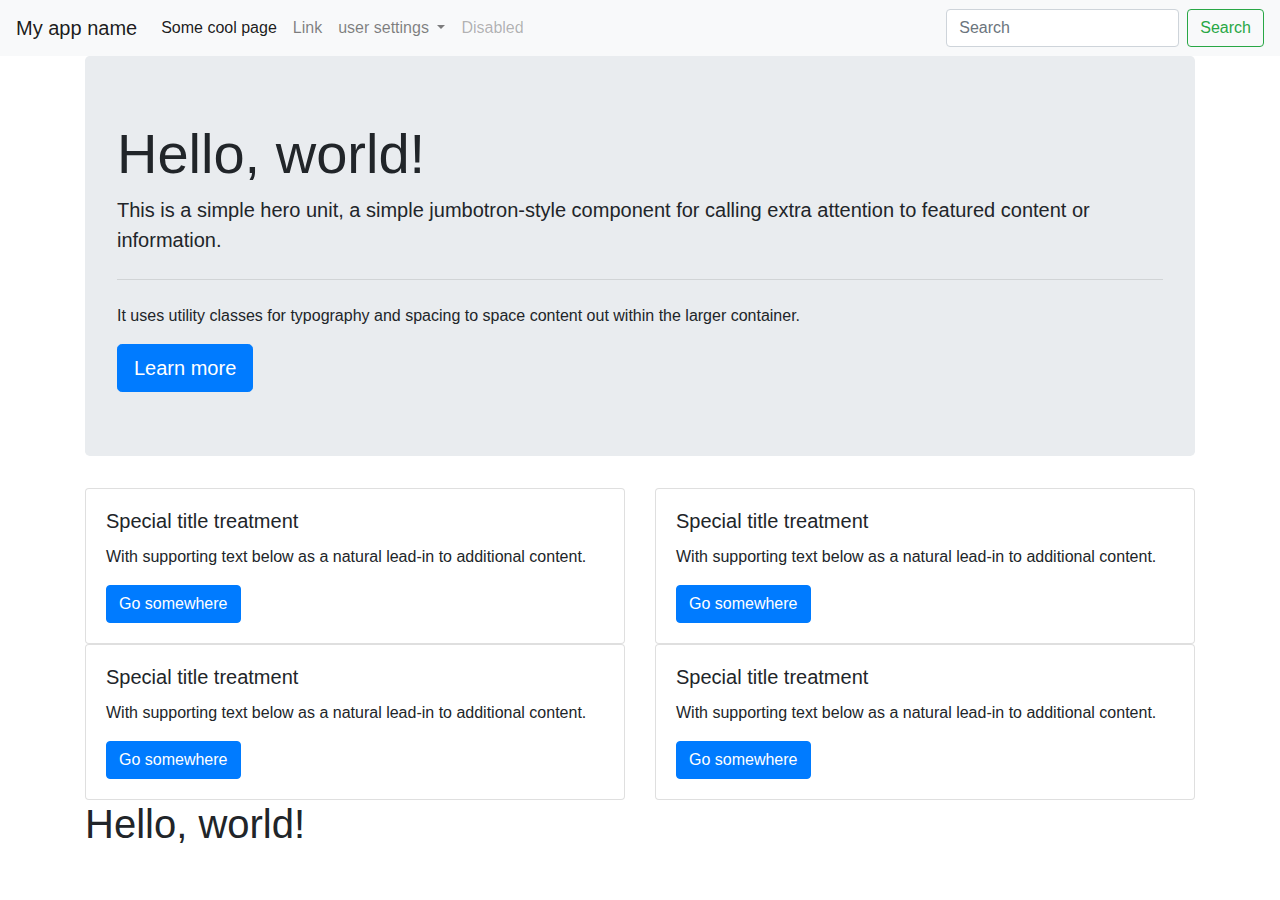
==== bootstrap_practice/first_bootstrap.html @ 3ea91305 "bootstrap demo" ====
<!doctype html>
<html lang="en">
  <head>
    <!-- Required meta tags -->
    <meta charset="utf-8">
    <meta name="viewport" content="width=device-width, initial-scale=1, shrink-to-fit=no">

    <!-- Bootstrap CSS -->
    <link rel="stylesheet" href="https://stackpath.bootstrapcdn.com/bootstrap/4.4.1/css/bootstrap.min.css" integrity="sha384-Vkoo8x4CGsO3+Hhxv8T/Q5PaXtkKtu6ug5TOeNV6gBiFeWPGFN9MuhOf23Q9Ifjh" crossorigin="anonymous">

    <title>Hello, world!</title>
  </head>
  <body>
    <nav class="navbar navbar-expand-lg navbar-light bg-light">
      <a class="navbar-brand" href="#">My app name</a>
      <button class="navbar-toggler" type="button" data-toggle="collapse" data-target="#navbarSupportedContent" aria-controls="navbarSupportedContent" aria-expanded="false" aria-label="Toggle navigation">
        <span class="navbar-toggler-icon"></span>
      </button>
    
      <div class="collapse navbar-collapse" id="navbarSupportedContent">
        <ul class="navbar-nav mr-auto">
          <li class="nav-item active">
            <a class="nav-link" href="#">Some cool page <span class="sr-only">(current)</span></a>
          </li>
          <li class="nav-item">
            <a class="nav-link" href="#">Link</a>
          </li>
          <li class="nav-item dropdown">
            <a class="nav-link dropdown-toggle" href="#" id="navbarDropdown" role="button" data-toggle="dropdown" aria-haspopup="true" aria-expanded="false">
              user settings
            </a>
            <div class="dropdown-menu" aria-labelledby="navbarDropdown">
              <a class="dropdown-item" href="#">Action</a>
              <a class="dropdown-item" href="#">Action</a>
              <a class="dropdown-item" href="#">Action</a>
              <a class="dropdown-item" href="#">Action</a>
              <a class="dropdown-item" href="#">Action</a>
              <a class="dropdown-item" href="#">Action</a>
              <a class="dropdown-item" href="#">Another action</a>
              <div class="dropdown-divider"></div>
              <a class="dropdown-item" href="#">Something else here</a>
            </div>
          </li>
          <li class="nav-item">
            <a class="nav-link disabled" href="#" tabindex="-1" aria-disabled="true">Disabled</a>
          </li>
        </ul>
        <form class="form-inline my-2 my-lg-0">
          <input class="form-control mr-sm-2" type="search" placeholder="Search" aria-label="Search">
          <button class="btn btn-outline-success my-2 my-sm-0" type="submit">Search</button>
        </form>
      </div>
    </nav> 
    <div class="container">
    
      
      <div class="jumbotron">
        <h1 class="display-4">Hello, world!</h1>
        <p class="lead">This is a simple hero unit, a simple jumbotron-style component for calling extra attention to featured content or information.</p>
        <hr class="my-4">
        <p>It uses utility classes for typography and spacing to space content out within the larger container.</p>
        <a class="btn btn-primary btn-lg" href="#" role="button">Learn more</a>
      </div>

      <div class="row">
        <div class="col-sm-6">
          <div class="card">
            <div class="card-body">
              <h5 class="card-title">Special title treatment</h5>
              <p class="card-text">With supporting text below as a natural lead-in to additional content.</p>
              <a href="#" class="btn btn-primary">Go somewhere</a>
            </div>
          </div>
        </div>
        <div class="col-sm-6">
          <div class="card">
            <div class="card-body">
              <h5 class="card-title">Special title treatment</h5>
              <p class="card-text">With supporting text below as a natural lead-in to additional content.</p>
              <a href="#" class="btn btn-primary">Go somewhere</a>
            </div>
          </div>
        </div>
      </div>    

      <div class="row">
        <div class="col-sm-6">
          <div class="card">
            <div class="card-body">
              <h5 class="card-title">Special title treatment</h5>
              <p class="card-text">With supporting text below as a natural lead-in to additional content.</p>
              <a href="#" class="btn btn-primary">Go somewhere</a>
            </div>
          </div>
        </div>
        <div class="col-sm-6">
          <div class="card">
            <div class="card-body">
              <h5 class="card-title">Special title treatment</h5>
              <p class="card-text">With supporting text below as a natural lead-in to additional content.</p>
              <a href="#" class="btn btn-primary">Go somewhere</a>
            </div>
          </div>
        </div>
      </div>
      <h1>Hello, world!</h1>
    </div>
    <!-- Optional JavaScript -->
    <!-- jQuery first, then Popper.js, then Bootstrap JS -->
    <script src="https://code.jquery.com/jquery-3.4.1.slim.min.js" integrity="sha384-J6qa4849blE2+poT4WnyKhv5vZF5SrPo0iEjwBvKU7imGFAV0wwj1yYfoRSJoZ+n" crossorigin="anonymous"></script>
    <script src="https://cdn.jsdelivr.net/npm/popper.js@1.16.0/dist/umd/popper.min.js" integrity="sha384-Q6E9RHvbIyZFJoft+2mJbHaEWldlvI9IOYy5n3zV9zzTtmI3UksdQRVvoxMfooAo" crossorigin="anonymous"></script>
    <script src="https://stackpath.bootstrapcdn.com/bootstrap/4.4.1/js/bootstrap.min.js" integrity="sha384-wfSDF2E50Y2D1uUdj0O3uMBJnjuUD4Ih7YwaYd1iqfktj0Uod8GCExl3Og8ifwB6" crossorigin="anonymous"></script>
  </body>
</html>
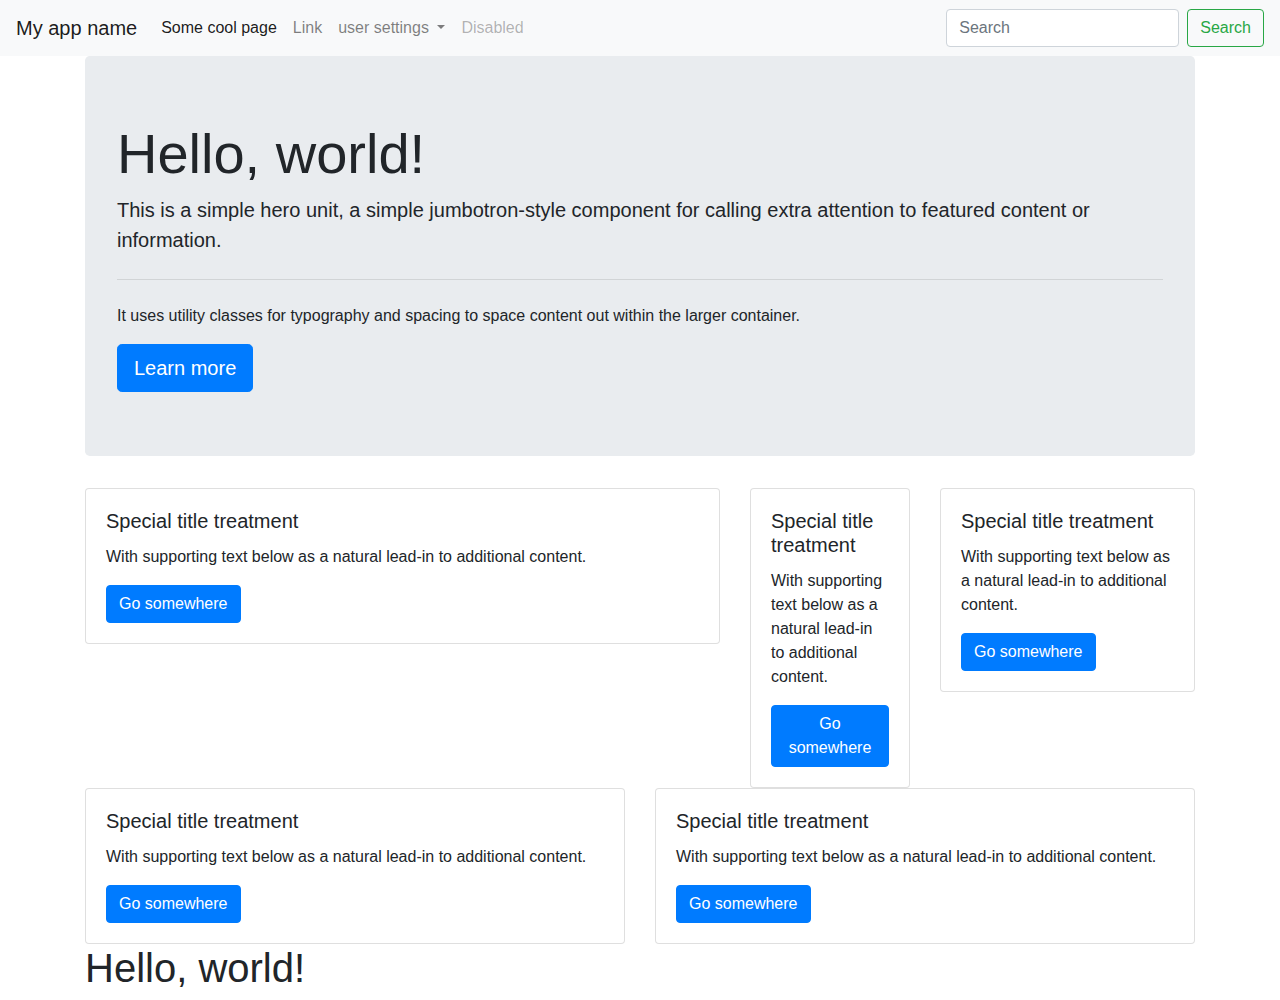
==== commit 09672aae: "add green" ====
--- a/bootstrap_practice/first_bootstrap.html
+++ b/bootstrap_practice/first_bootstrap.html
@@ -63,7 +63,7 @@
       </div>
 
       <div class="row">
-        <div class="col-sm-6">
+        <div class="col-sm-7">
           <div class="card">
             <div class="card-body">
               <h5 class="card-title">Special title treatment</h5>
@@ -72,7 +72,16 @@
             </div>
           </div>
         </div>
-        <div class="col-sm-6">
+        <div class="col-sm-2">
+          <div class="card">
+            <div class="card-body">
+              <h5 class="card-title">Special title treatment</h5>
+              <p class="card-text">With supporting text below as a natural lead-in to additional content.</p>
+              <a href="#" class="btn btn-primary">Go somewhere</a>
+            </div>
+          </div>
+        </div>
+        <div class="col-sm-3">
           <div class="card">
             <div class="card-body">
               <h5 class="card-title">Special title treatment</h5>
